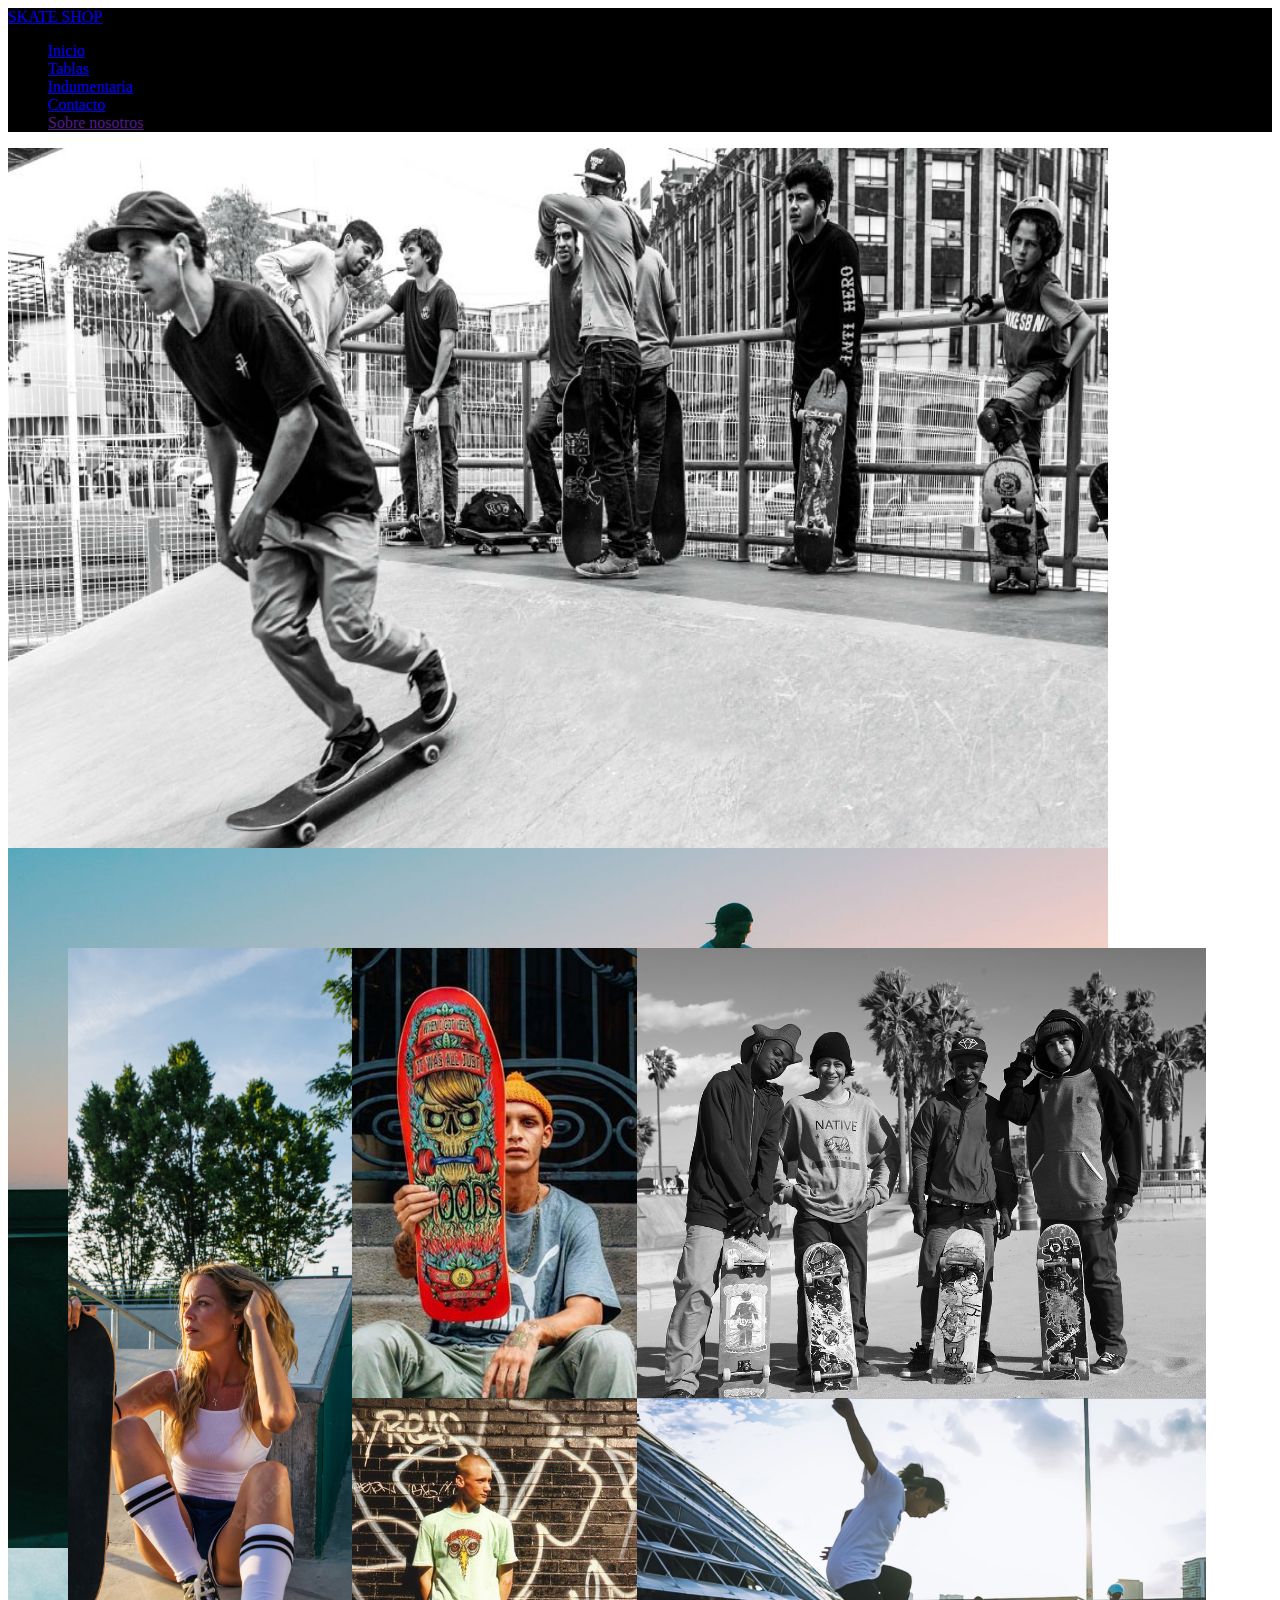
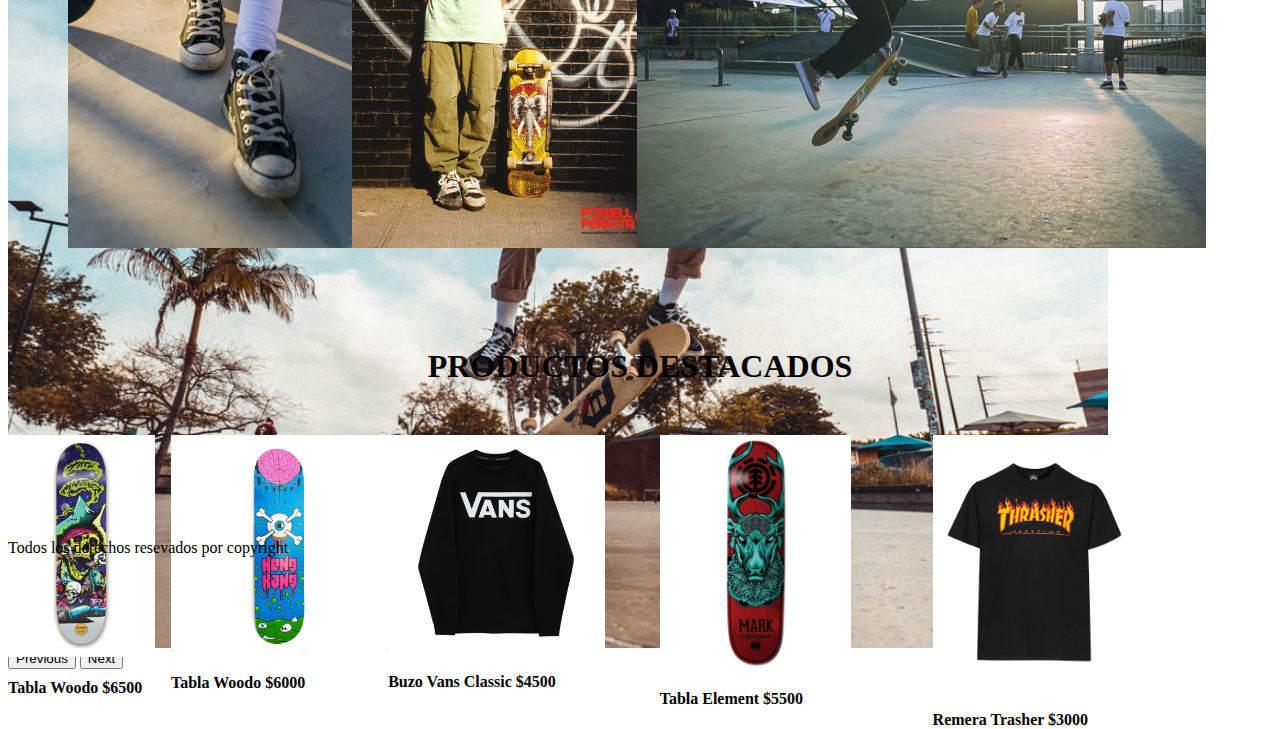
==== index.html @ c4eda5de "agregue imagenes en seccion tablas" ====
<html lang="en">
<head>
    <meta charset="UTF-8">
    <meta http-equiv="X-UA-Compatible" content="IE=edge">
    <meta name="viewport" content="width=device-width, initial-scale=1.0">
    <title>Skate Shop</title>
    <link rel="stylesheet" href="https://cdn.jsdelivr.net/npm/bootstrap@4.6.2/dist/css/bootstrap.min.css" integrity="sha384-xOolHFLEh07PJGoPkLv1IbcEPTNtaed2xpHsD9ESMhqIYd0nLMwNLD69Npy4HI+N" crossorigin="anonymous">
    <link rel="stylesheet" href="estilos.css">
</head>
<body>
        <nav class="navbar navbar-expand-sm navbar-dark">
        <!-- Brand/logo -->
        <a class="navbar-brand" href="#">SKATE SHOP</a>
        
        <!-- Links -->
        <ul class="navbar-nav">
          <li class="nav-item">
            <a class="nav-link" href="/index.html">Inicio</a>
          </li>
          <li class="nav-item">
            <a class="nav-link" href="Enlaces/tablas.html">Tablas</a>
          </li>
          <li class="nav-item">
            <a class="nav-link" href="Enlaces/indumentaria.html">Indumentaria</a>
          </li>
          <li class="nav-item">
            <a class="nav-link" href="Enlaces/contacto.html">Contacto</a>
          </li>
          <li class="nav-item">
            <a class="nav-link" href="">Sobre nosotros</a>
          </li>
        </ul>
        </nav>

        <div class="carrousel">
        <div id="carouselExampleControls" class="carousel slide" data-ride="carousel">
            <div class="carousel-inner">
              <div class="carousel-item active">
                <img src="Imagenes/skateboarding-en-mexico.jpg" class="d-block w-100" alt="grupo de skaters" width="1100" height="700">
              </div>
              <div class="carousel-item">
                <img src="Imagenes/Bonatel-skate-boarding03.jpg" class="d-block w-100" alt="trucos de skate" width="1100" height="700">
              </div>
              <div class="carousel-item">
                <img src="Imagenes/skate4.jpg" class="d-block w-100" alt="trucos de skate" width="1100" height="700">
              </div>
            </div>
           <button class="carousel-control-prev" type="button" data-target="#carouselExampleControls" data-slide="prev">
              <span class="carousel-control-prev-icon" aria-hidden="true"></span>
              <span class="sr-only">Previous</span>
            </button>
            <button class="carousel-control-next" type="button" data-target="#carouselExampleControls" data-slide="next">
              <span class="carousel-control-next-icon" aria-hidden="true"></span>
              <span class="sr-only">Next</span>
            </button>
          </div>
        </div>


        <div class="contenedor">
            <div class="item item1"></div>
            <div class="item item2"></div>
            <div class="item item3"></div>
            <div class="item item4"></div>
            <div class="item item5"></div>
            <div class="item item6"></div>           
        </div>


        <div>
          <h1 class="titulo">PRODUCTOS DESTACADOS</h1>
        </div>

        <div class="contcard">
          <div class="contimg">
            <img src="./Imagenes/tabla1.jpg" alt="tabla de skate" width="90%">
            <h4>Tabla Woodo $6500</h4>
          </div>
        

          <div class="contimg">
            <img src="./Imagenes/Tabla2.jpg" alt="tabla de skate" width="100%">
            <h4>Tabla Woodo $6000</h4>
          </div>


          <div class="contimg">
            <img src="./Imagenes/buzovans.jpg" alt="" width="80%">
          <h4>Buzo Vans Classic $4500</h4>
          </div>
          

          <div class="contimg">
            <img src="./Imagenes/Tabla4.jpg" alt="tabla de skate" width="70%">
            <h4>Tabla Element $5500</h4>
          </div>    


          <div class="contimg">
            <img src="./Imagenes/remeratrasher.jpg" alt="remera" width="60%">
            <h4>Remera Trasher $3000</h4>
          </div>
  
        </div>


<footer>
  <p>Todos los derechos resevados por copyright</p>
</footer>








  <script src="https://cdn.jsdelivr.net/npm/jquery@3.5.1/dist/jquery.slim.min.js" integrity="sha384-DfXdz2htPH0lsSSs5nCTpuj/zy4C+OGpamoFVy38MVBnE+IbbVYUew+OrCXaRkfj" crossorigin="anonymous"></script>
  <script src="https://cdn.jsdelivr.net/npm/popper.js@1.16.1/dist/umd/popper.min.js" integrity="sha384-9/reFTGAW83EW2RDu2S0VKaIzap3H66lZH81PoYlFhbGU+6BZp6G7niu735Sk7lN" crossorigin="anonymous"></script>
  <script src="https://cdn.jsdelivr.net/npm/bootstrap@4.6.2/dist/js/bootstrap.min.js" integrity="sha384-+sLIOodYLS7CIrQpBjl+C7nPvqq+FbNUBDunl/OZv93DB7Ln/533i8e/mZXLi/P+" crossorigin="anonymous"></script>

</body>
</html>
---- estilos.css ----
.navbar{
    background-color:black;
}

.carrousel{
    width: 100%;
    height: 200px;
}

.contenedor{
    margin-top: 600px;
    margin-left: 60px;
    margin-right: 100px;
    margin-bottom: 100px;
    box-sizing: border-box;
    background-color: brown;
    min-height: 900px;
    width: 90%; 
    display: grid;
    grid-template-columns: repeat(4, 1fr);
    grid-template-rows: repeat(2, 1fr);
    grid-template-areas: "img1 img2 img3 img3"
                         "img1 img4 img5 img5"  
     
    ;                     
}


 

 .item1{
    background-image: url(./Imagenes/skater-girl.jpg);
    background-position: center;
    background-size: cover;
    grid-area: img1;
 }

 .item2{
    background-image: url(./Imagenes/skater-girl.jpg);
    background-position: center;
    background-size: cover;
    grid-area: img1;
 }

 .item3{
    background-image: url(./Imagenes/grid2.jpg);
    background-position: center;
    background-size: cover;
    grid-area: img2;
}

.item4{
    background-image: url(./Imagenes/skaterniños.jpg);
    background-position: center;
    background-size: cover;
    grid-area: img3;
}

.item5{
    background-image: url(./Imagenes/skater.jpg);
    background-position: center;
    background-size: cover;
    grid-area: img4;
}

.item6{
    background-image: url(./Imagenes/grid3.jpg);
    background-position: center;
    background-size: cover;
    grid-area: img5;
}

.titulo{
    text-align: center;
    margin-bottom: 50px;
}

.contcard{
    display: flex;
    height: 10%;
    width: 100%;
}

.consulta{
    margin-top: 20px;
    margin-left: 30px;
}
.form{
    margin-top: 30px;
    margin-left: 30px;
    margin-right: 30px;
}

.tituloindumentaria{
    padding-top: 40px;
    padding-left: 30px;
    margin-bottom: 70px;
}
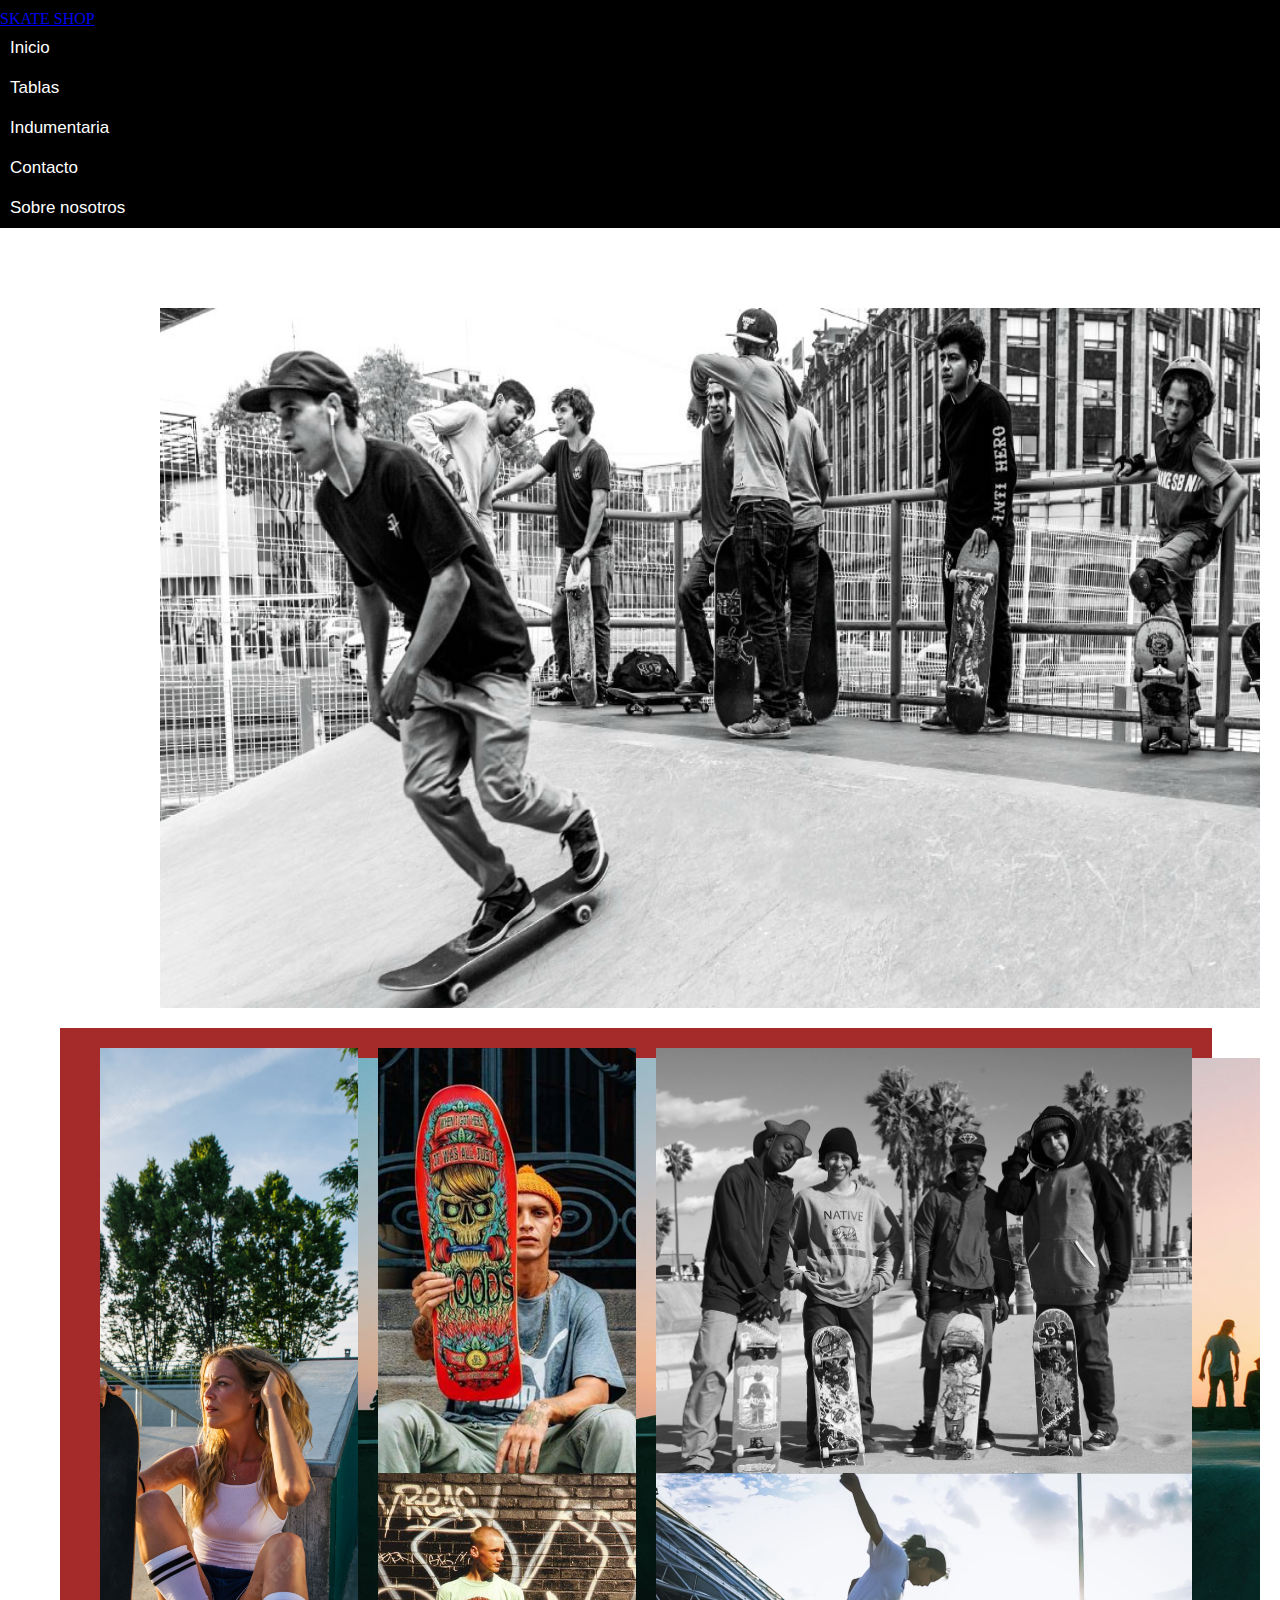
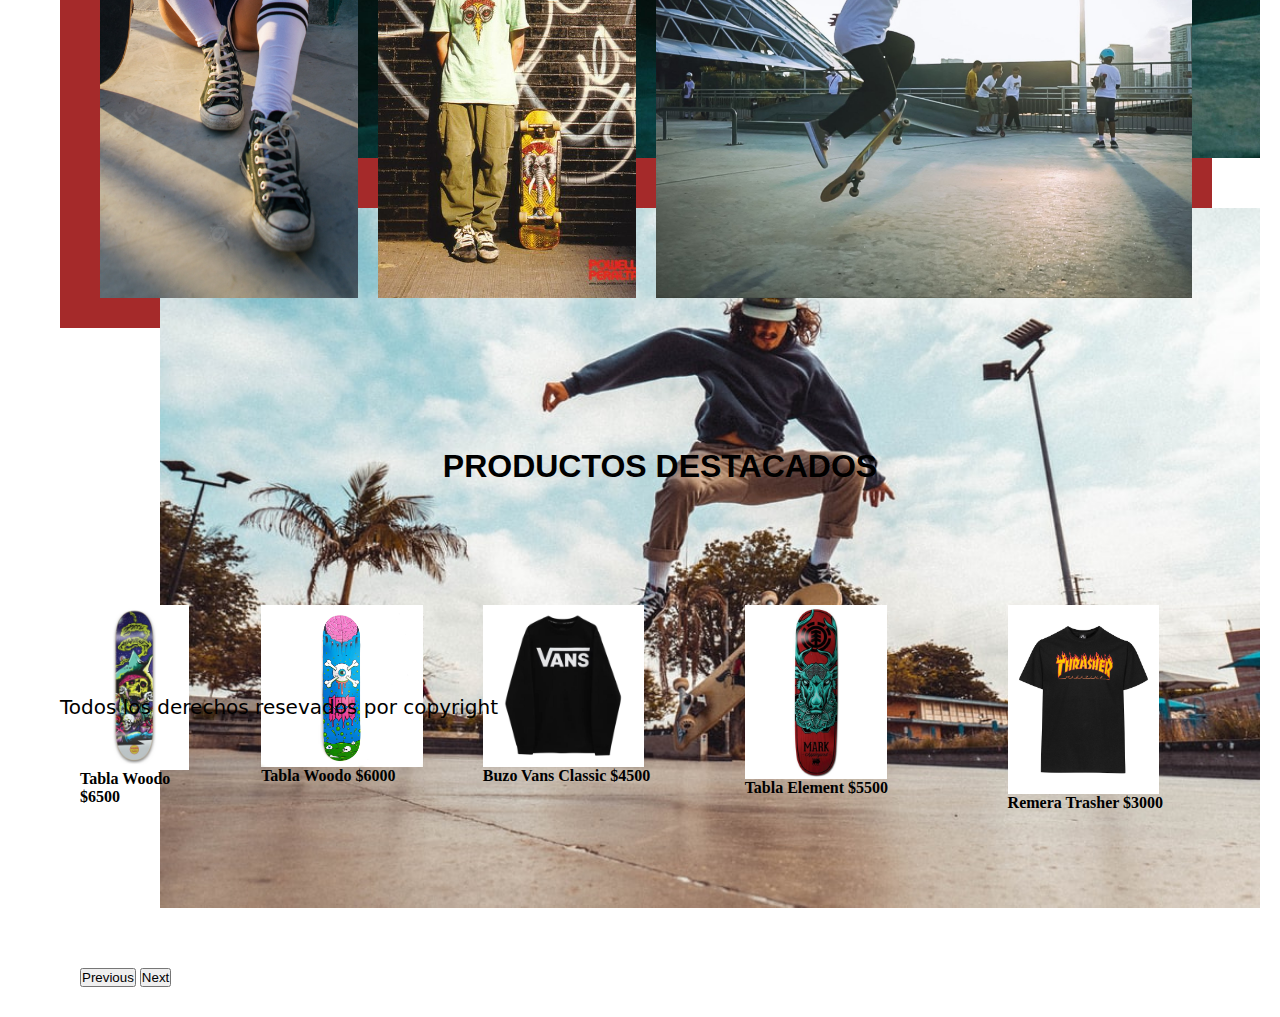
==== commit 05f636ad: "creo copia de repositorio" ====
--- a/index.html
+++ b/index.html
@@ -15,7 +15,7 @@
         <!-- Links -->
         <ul class="navbar-nav">
           <li class="nav-item">
-            <a class="nav-link" href="/index.html">Inicio</a>
+            <a class="nav-link" href="index.html">Inicio</a>
           </li>
           <li class="nav-item">
             <a class="nav-link" href="Enlaces/tablas.html">Tablas</a>
@@ -27,7 +27,7 @@
             <a class="nav-link" href="Enlaces/contacto.html">Contacto</a>
           </li>
           <li class="nav-item">
-            <a class="nav-link" href="">Sobre nosotros</a>
+            <a class="nav-link" href="Enlaces/nosotros.html">Sobre nosotros</a>
           </li>
         </ul>
         </nav>
@@ -103,10 +103,11 @@
   
         </div>
 
-
-<footer>
-  <p>Todos los derechos resevados por copyright</p>
-</footer>
+<div>
+  <footer>
+    <p>Todos los derechos resevados por copyright</p>
+  </footer>
+</div>
 
 
 
--- a/estilos.css
+++ b/estilos.css
@@ -1,98 +1,143 @@
-.navbar{
-    background-color:black;
+@charset "UTF-8";
+* {
+  padding: 0;
+  margin: 0;
+  box-sizing: border-box;
 }
 
-.carrousel{
-    width: 100%;
-    height: 200px;
+.navbar {
+  background-color: black;
 }
 
-.contenedor{
-    margin-top: 600px;
-    margin-left: 60px;
-    margin-right: 100px;
-    margin-bottom: 100px;
-    box-sizing: border-box;
-    background-color: brown;
-    min-height: 900px;
-    width: 90%; 
-    display: grid;
-    grid-template-columns: repeat(4, 1fr);
-    grid-template-rows: repeat(2, 1fr);
-    grid-template-areas: "img1 img2 img3 img3"
-                         "img1 img4 img5 img5"  
-     
-    ;                     
+.carrousel {
+  width: 100%;
+  height: 200px;
 }
 
-
- 
-
- .item1{
-    background-image: url(./Imagenes/skater-girl.jpg);
-    background-position: center;
-    background-size: cover;
-    grid-area: img1;
- }
-
- .item2{
-    background-image: url(./Imagenes/skater-girl.jpg);
-    background-position: center;
-    background-size: cover;
-    grid-area: img1;
- }
-
- .item3{
-    background-image: url(./Imagenes/grid2.jpg);
-    background-position: center;
-    background-size: cover;
-    grid-area: img2;
+.contenedor {
+  margin-top: 600px;
+  margin-left: 60px;
+  margin-right: 100px;
+  margin-bottom: 100px;
+  box-sizing: border-box;
+  background-color: brown;
+  min-height: 900px;
+  width: 90%;
+  display: grid;
+  grid-template-columns: repeat(4, 1fr);
+  grid-template-rows: repeat(2, 1fr);
+  grid-template-areas: "img1 img2 img3 img3" "img1 img4 img5 img5";
 }
 
-.item4{
-    background-image: url(./Imagenes/skaterniños.jpg);
-    background-position: center;
-    background-size: cover;
-    grid-area: img3;
+.item1 {
+  background-image: url(./Imagenes/skater-girl.jpg);
+  background-position: center;
+  background-size: cover;
+  grid-area: img1;
 }
 
-.item5{
-    background-image: url(./Imagenes/skater.jpg);
-    background-position: center;
-    background-size: cover;
-    grid-area: img4;
+.item2 {
+  background-image: url(./Imagenes/skater-girl.jpg);
+  background-position: center;
+  background-size: cover;
+  grid-area: img1;
 }
 
-.item6{
-    background-image: url(./Imagenes/grid3.jpg);
-    background-position: center;
-    background-size: cover;
-    grid-area: img5;
+.item3 {
+  background-image: url(./Imagenes/grid2.jpg);
+  background-position: center;
+  background-size: cover;
+  grid-area: img2;
 }
 
-.titulo{
-    text-align: center;
-    margin-bottom: 50px;
+.item4 {
+  background-image: url(./Imagenes/skaterniños.jpg);
+  background-position: center;
+  background-size: cover;
+  grid-area: img3;
 }
 
-.contcard{
-    display: flex;
-    height: 10%;
-    width: 100%;
+.item5 {
+  background-image: url(./Imagenes/skater.jpg);
+  background-position: center;
+  background-size: cover;
+  grid-area: img4;
 }
 
-.consulta{
-    margin-top: 20px;
-    margin-left: 30px;
-}
-.form{
-    margin-top: 30px;
-    margin-left: 30px;
-    margin-right: 30px;
+.item6 {
+  background-image: url(./Imagenes/grid3.jpg);
+  background-position: center;
+  background-size: cover;
+  grid-area: img5;
 }
 
-.tituloindumentaria{
-    padding-top: 40px;
-    padding-left: 30px;
-    margin-bottom: 70px;
+.titulo {
+  text-align: center;
+  margin-bottom: 50px;
 }
+
+.contcard {
+  display: flex;
+  height: 10%;
+  width: 100%;
+}
+
+.consulta {
+  margin-top: 20px;
+  margin-left: 30px;
+}
+
+.form {
+  margin-top: 30px;
+  margin-left: 30px;
+  margin-right: 30px;
+}
+
+.tituloindumentaria {
+  padding-top: 40px;
+  padding-left: 30px;
+  margin-bottom: 70px;
+}
+
+header {
+  width: 100%;
+  background-color: black;
+  padding: 20px;
+}
+
+nav {
+  padding-top: 10px;
+  padding-right: 5px;
+}
+nav ul {
+  text-align: left;
+}
+nav ul li {
+  display: flex;
+  text-decoration: none;
+}
+nav ul li a {
+  margin: 10px;
+  color: white;
+  font-family: Verdana, Geneva, Tahoma, sans-serif;
+  font-size: 17px;
+  text-decoration: none;
+}
+
+div {
+  padding: 20px;
+  padding-bottom: 30px;
+  margin-left: 20px;
+}
+div h1 {
+  font-family: "Franklin Gothic Medium", "Arial Narrow", Arial, sans-serif;
+  margin-left: 20px;
+}
+
+p {
+  padding: 20px;
+  font-family: system-ui, -apple-system, BlinkMacSystemFont, "Segoe UI", Roboto, Oxygen, Ubuntu, Cantarell, "Open Sans", "Helvetica Neue", sans-serif;
+  font-size: 20px;
+}
+
+/*# sourceMappingURL=estilos.css.map */
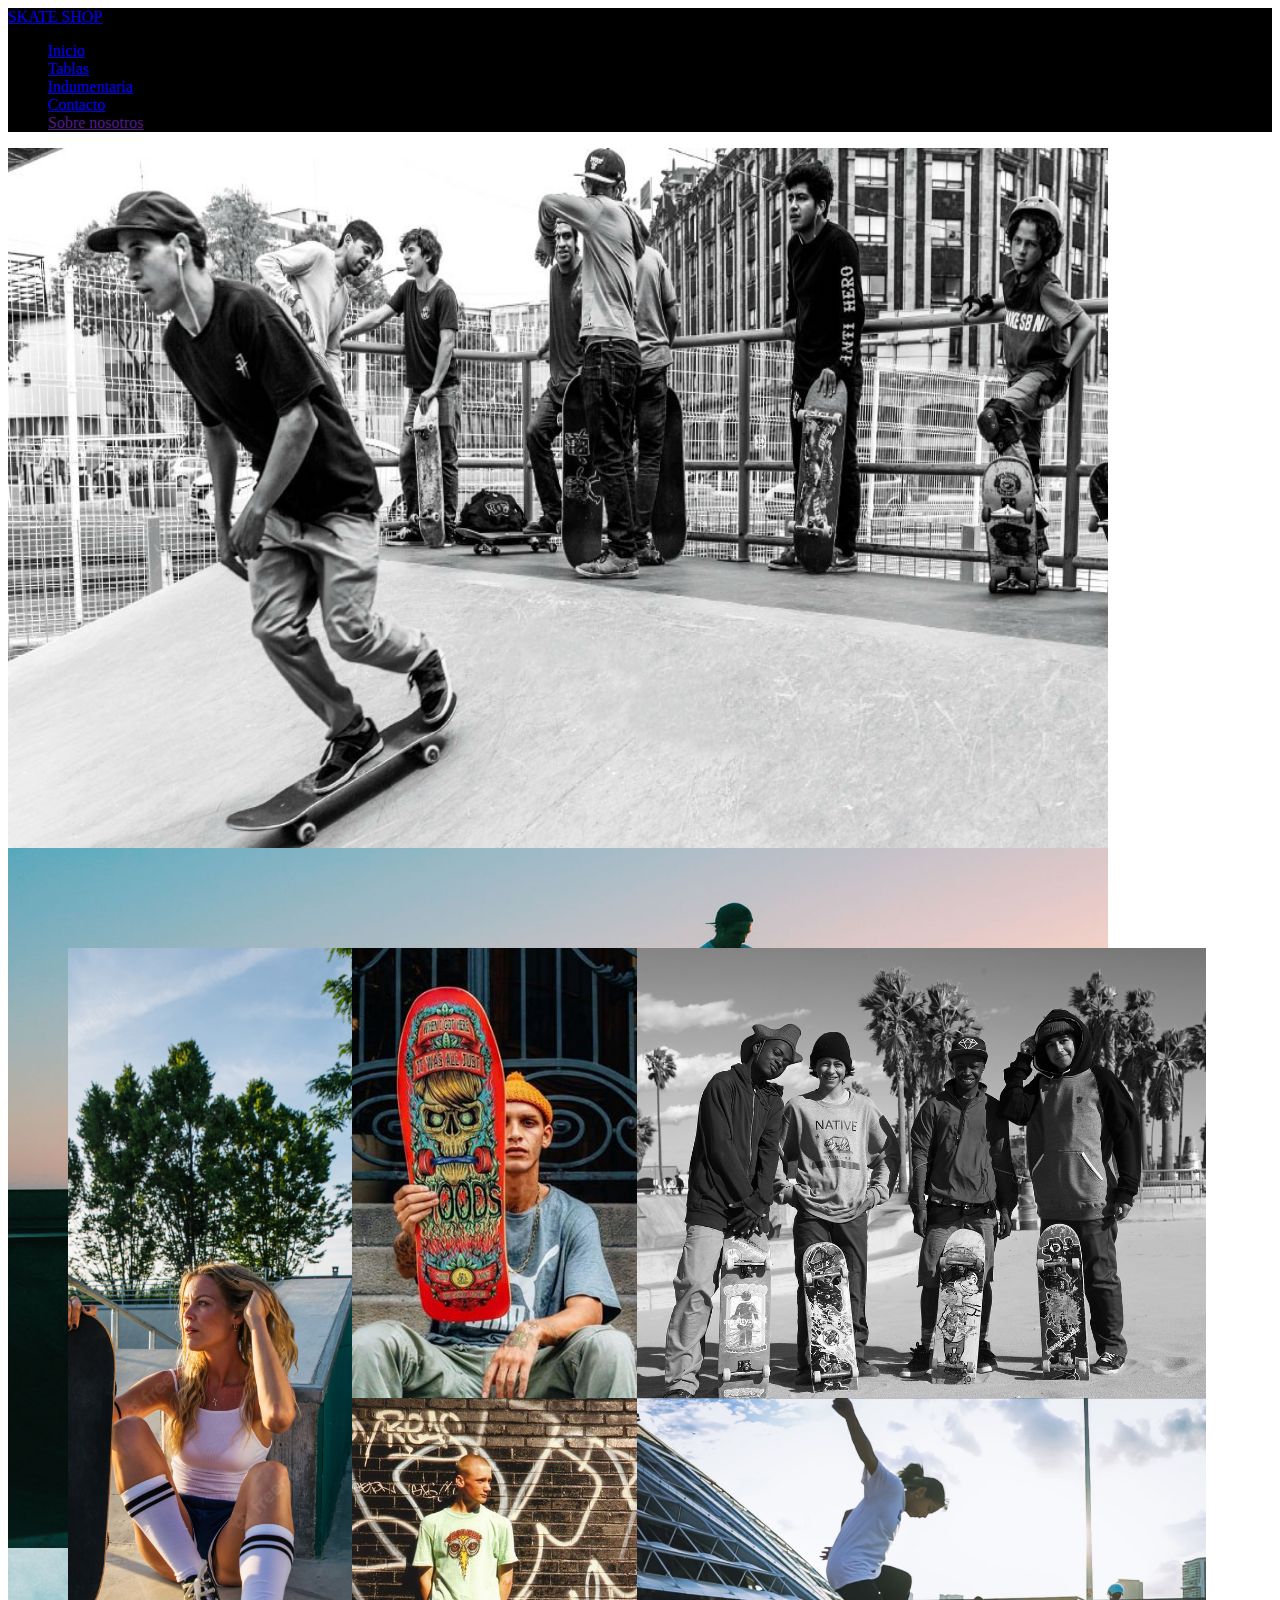
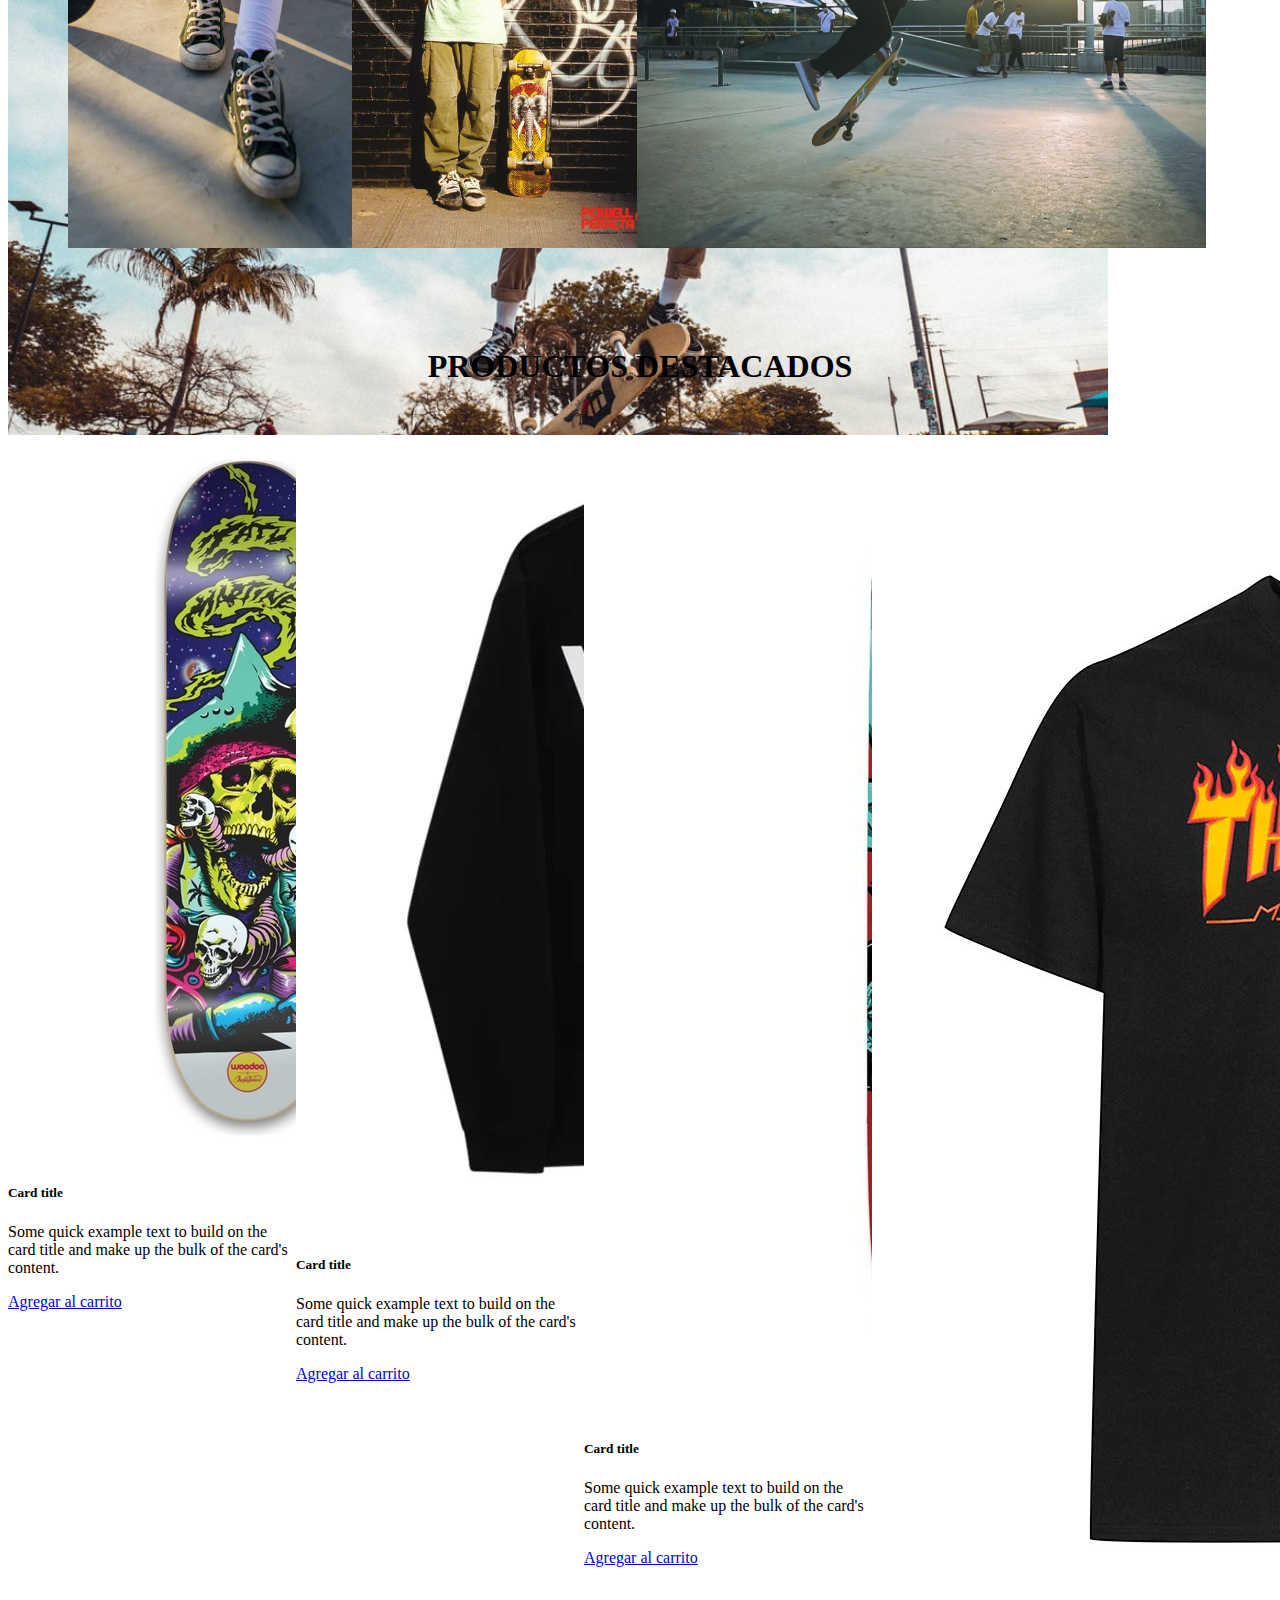
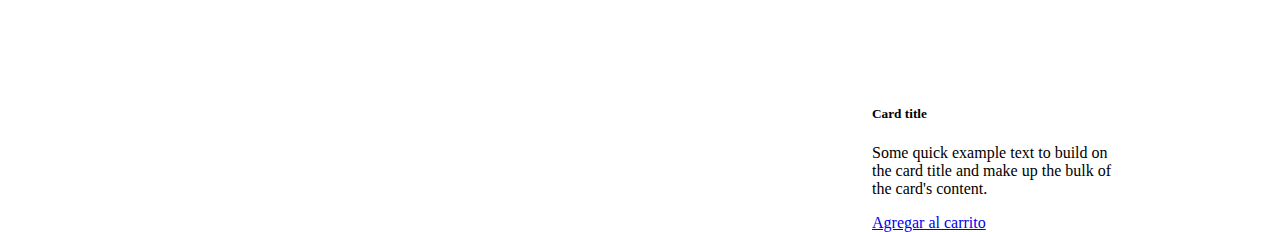
==== commit 14f0693e: "sass" ====
--- a/index.html
+++ b/index.html
@@ -8,6 +8,7 @@
     <link rel="stylesheet" href="estilos.css">
 </head>
 <body>
+  <header>
         <nav class="navbar navbar-expand-sm navbar-dark">
         <!-- Brand/logo -->
         <a class="navbar-brand" href="#">SKATE SHOP</a>
@@ -27,11 +28,12 @@
             <a class="nav-link" href="Enlaces/contacto.html">Contacto</a>
           </li>
           <li class="nav-item">
-            <a class="nav-link" href="Enlaces/nosotros.html">Sobre nosotros</a>
+            <a class="nav-link" href="">Sobre nosotros</a>
           </li>
         </ul>
         </nav>
-
+  </header>
+<main>
         <div class="carrousel">
         <div id="carouselExampleControls" class="carousel slide" data-ride="carousel">
             <div class="carousel-inner">
@@ -45,7 +47,7 @@
                 <img src="Imagenes/skate4.jpg" class="d-block w-100" alt="trucos de skate" width="1100" height="700">
               </div>
             </div>
-           <button class="carousel-control-prev" type="button" data-target="#carouselExampleControls" data-slide="prev">
+          <button class="carousel-control-prev" type="button" data-target="#carouselExampleControls" data-slide="prev">
               <span class="carousel-control-prev-icon" aria-hidden="true"></span>
               <span class="sr-only">Previous</span>
             </button>
@@ -68,50 +70,52 @@
 
 
         <div>
-          <h1 class="titulo">PRODUCTOS DESTACADOS</h1>
+        <h1 class="titulo">PRODUCTOS DESTACADOS</h1>
         </div>
 
         <div class="contcard">
-          <div class="contimg">
-            <img src="./Imagenes/tabla1.jpg" alt="tabla de skate" width="90%">
-            <h4>Tabla Woodo $6500</h4>
-          </div>
-        
 
-          <div class="contimg">
-            <img src="./Imagenes/Tabla2.jpg" alt="tabla de skate" width="100%">
-            <h4>Tabla Woodo $6000</h4>
+          <div class="card" style="width: 18rem;">
+            <img class="card-img-top" src="Imagenes/tabla1.jpg" alt="Card image cap">
+            <div class="card-body">
+              <h5 class="card-title">Card title</h5>
+              <p class="card-text">Some quick example text to build on the card title and make up the bulk of the card's content.</p>
+              <a href="#" class="btn btn-primary">Agregar al carrito</a>
+            </div>
           </div>
 
 
-          <div class="contimg">
-            <img src="./Imagenes/buzovans.jpg" alt="" width="80%">
-          <h4>Buzo Vans Classic $4500</h4>
+          <div class="card" style="width: 18rem;">
+            <img class="card-img-top" src="Imagenes/buzovans.jpg" alt="Card image cap">
+            <div class="card-body">
+              <h5 class="card-title">Card title</h5>
+              <p class="card-text">Some quick example text to build on the card title and make up the bulk of the card's content.</p>
+              <a href="#" class="btn btn-primary">Agregar al carrito</a>
+            </div>
           </div>
-          
-
-          <div class="contimg">
-            <img src="./Imagenes/Tabla4.jpg" alt="tabla de skate" width="70%">
-            <h4>Tabla Element $5500</h4>
-          </div>    
 
 
-          <div class="contimg">
-            <img src="./Imagenes/remeratrasher.jpg" alt="remera" width="60%">
-            <h4>Remera Trasher $3000</h4>
+          <div class="card" style="width: 18rem;">
+            <img class="card-img-top" src="Imagenes/Tabla4.jpg" alt="Card image cap">
+            <div class="card-body">
+              <h5 class="card-title">Card title</h5>
+              <p class="card-text">Some quick example text to build on the card title and make up the bulk of the card's content.</p>
+              <a href="#" class="btn btn-primary">Agregar al carrito</a>
+            </div>
           </div>
-  
-        </div>
-
-<div>
-  <footer>
-    <p>Todos los derechos resevados por copyright</p>
-  </footer>
-</div>
 
 
+          <div class="card" style="width: 16rem;">
+            <img class="card-img-top" src="Imagenes/remeratrasher.jpg" alt="Card image cap">
+            <div class="card-body">
+              <h5 class="card-title">Card title</h5>
+              <p class="card-text">Some quick example text to build on the card title and make up the bulk of the card's content.</p>
+              <a href="#" class="btn btn-primary">Agregar al carrito</a>
+            </div>
+          </div>
 
-
+        </div>
+</main>
 
 
 
--- a/estilos.css
+++ b/estilos.css
@@ -1,32 +1,26 @@
 @charset "UTF-8";
-* {
-  padding: 0;
-  margin: 0;
-  box-sizing: border-box;
-}
-
 .navbar {
-  background-color: black;
+    background-color: black;
 }
 
 .carrousel {
-  width: 100%;
-  height: 200px;
+    width: 100%;
+    height: 200px;
 }
 
 .contenedor {
-  margin-top: 600px;
-  margin-left: 60px;
-  margin-right: 100px;
-  margin-bottom: 100px;
-  box-sizing: border-box;
-  background-color: brown;
-  min-height: 900px;
-  width: 90%;
-  display: grid;
-  grid-template-columns: repeat(4, 1fr);
-  grid-template-rows: repeat(2, 1fr);
-  grid-template-areas: "img1 img2 img3 img3" "img1 img4 img5 img5";
+    margin-top: 600px;
+    margin-left: 60px;
+    margin-right: 100px;
+    margin-bottom: 100px;
+    box-sizing: border-box;
+    background-color: brown;
+    min-height: 900px;
+    width: 90%;
+    display: grid;
+    grid-template-columns: repeat(4, 1fr);
+    grid-template-rows: repeat(2, 1fr);
+    grid-template-areas: "img1 img2 img3 img3" "img1 img4 img5 img5";
 }
 
 .item1 {
@@ -99,45 +93,4 @@
   margin-bottom: 70px;
 }
 
-header {
-  width: 100%;
-  background-color: black;
-  padding: 20px;
-}
-
-nav {
-  padding-top: 10px;
-  padding-right: 5px;
-}
-nav ul {
-  text-align: left;
-}
-nav ul li {
-  display: flex;
-  text-decoration: none;
-}
-nav ul li a {
-  margin: 10px;
-  color: white;
-  font-family: Verdana, Geneva, Tahoma, sans-serif;
-  font-size: 17px;
-  text-decoration: none;
-}
-
-div {
-  padding: 20px;
-  padding-bottom: 30px;
-  margin-left: 20px;
-}
-div h1 {
-  font-family: "Franklin Gothic Medium", "Arial Narrow", Arial, sans-serif;
-  margin-left: 20px;
-}
-
-p {
-  padding: 20px;
-  font-family: system-ui, -apple-system, BlinkMacSystemFont, "Segoe UI", Roboto, Oxygen, Ubuntu, Cantarell, "Open Sans", "Helvetica Neue", sans-serif;
-  font-size: 20px;
-}
-
 /*# sourceMappingURL=estilos.css.map */
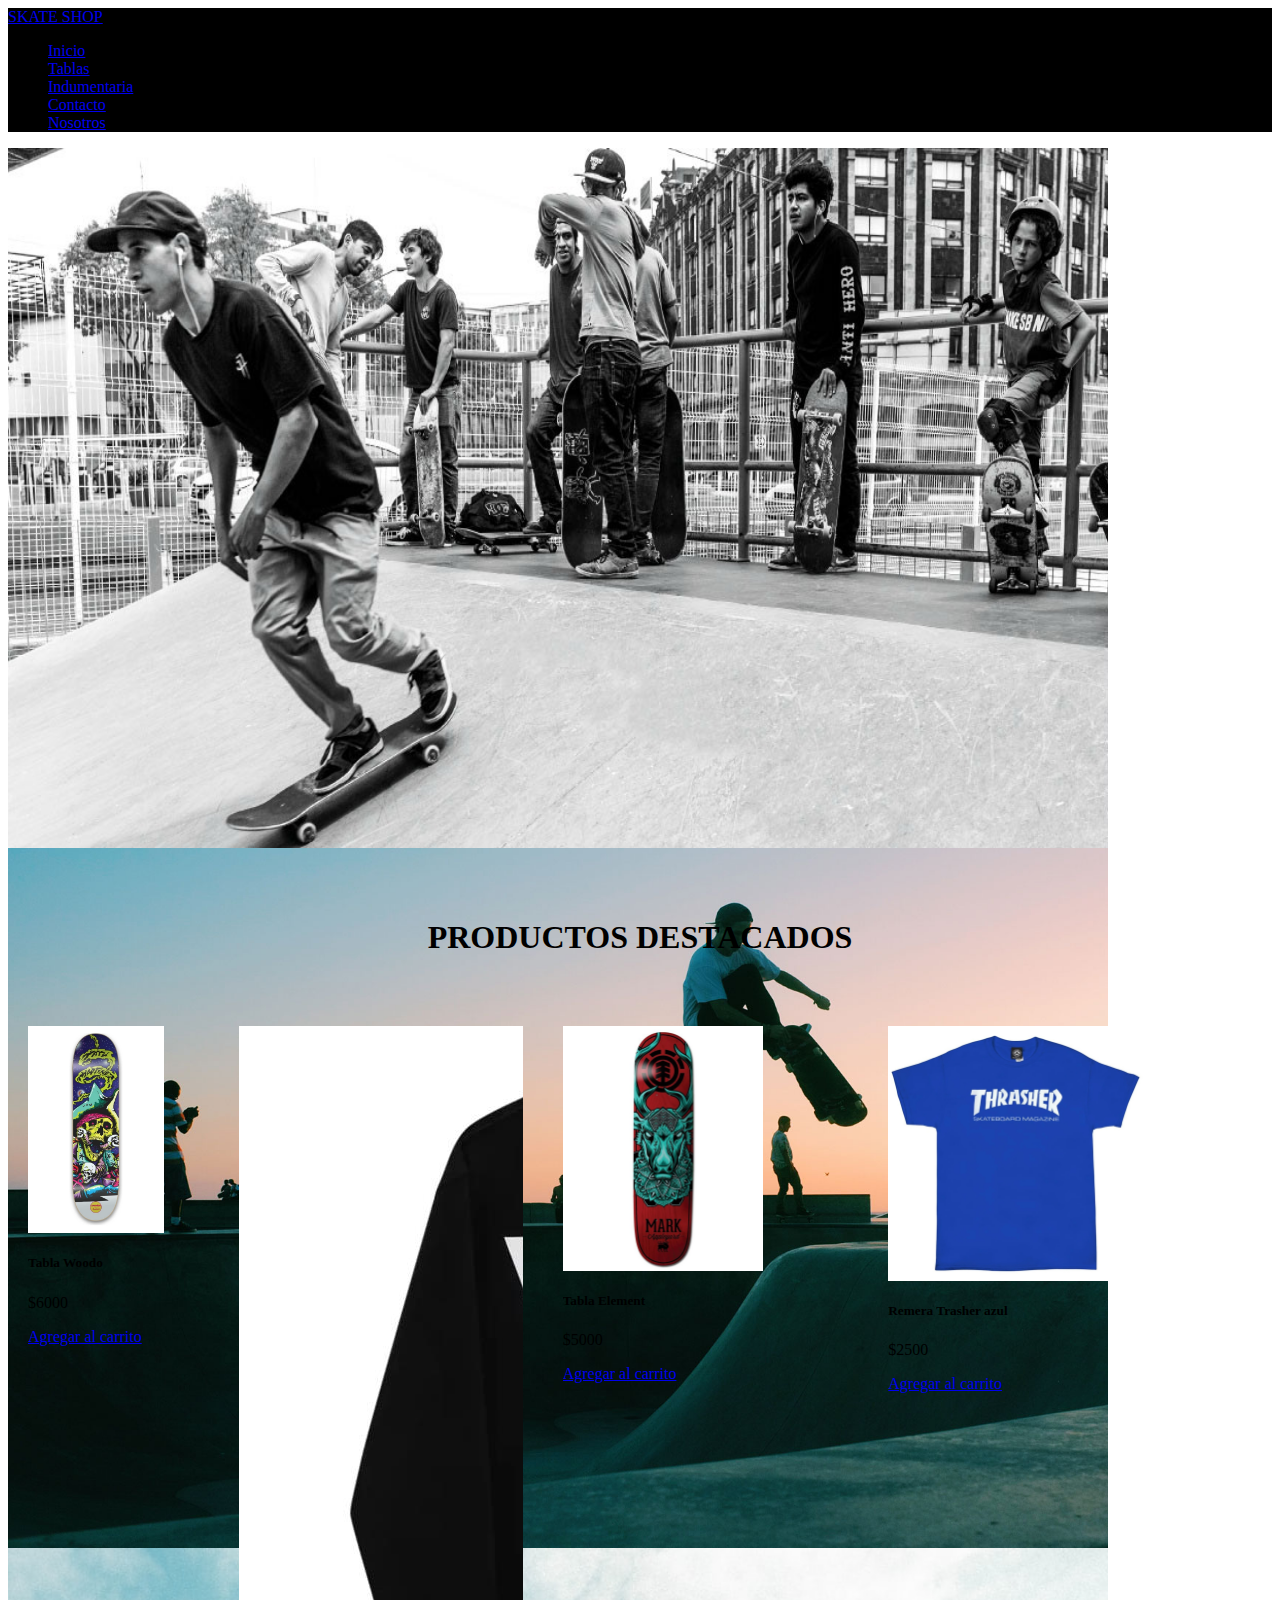
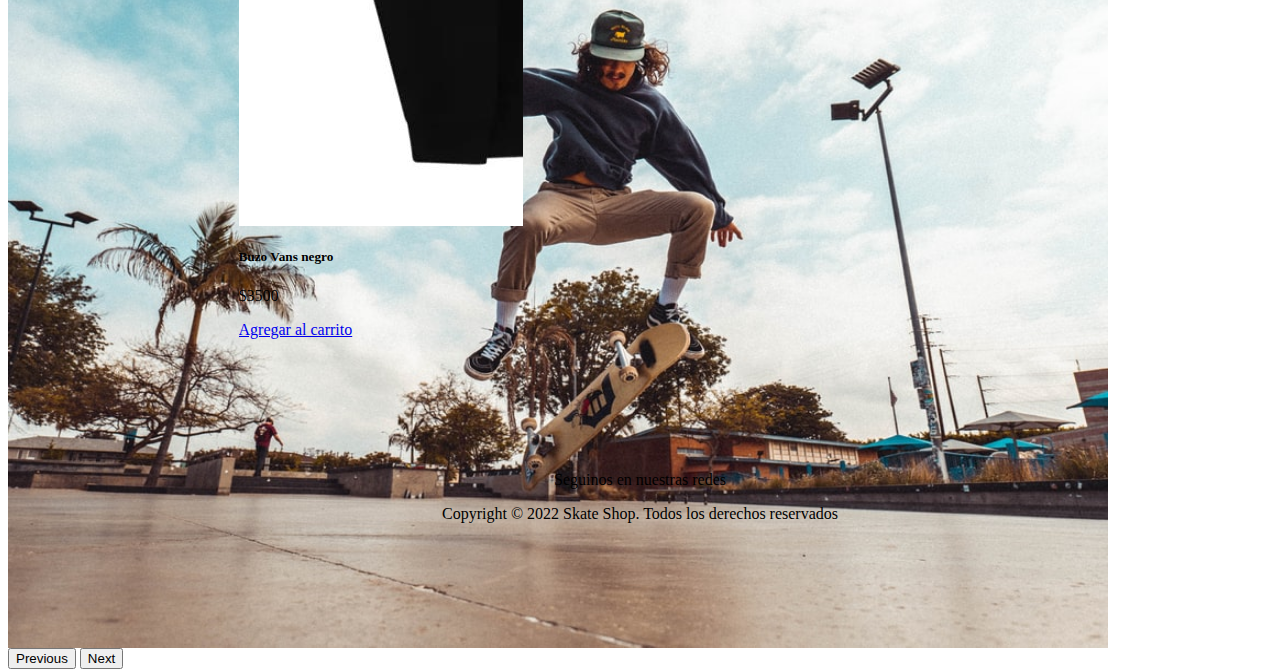
==== commit 6880db29: "seccion nosotros" ====
--- a/index.html
+++ b/index.html
@@ -3,6 +3,7 @@
     <meta charset="UTF-8">
     <meta http-equiv="X-UA-Compatible" content="IE=edge">
     <meta name="viewport" content="width=device-width, initial-scale=1.0">
+    <link rel="stylesheet" href="https://cdnjs.cloudflare.com/ajax/libs/font-awesome/6.2.0/css/all.min.css" integrity="sha512-xh6O/CkQoPOWDdYTDqeRdPCVd1SpvCA9XXcUnZS2FmJNp1coAFzvtCN9BmamE+4aHK8yyUHUSCcJHgXloTyT2A==" crossorigin="anonymous" referrerpolicy="no-referrer" />
     <title>Skate Shop</title>
     <link rel="stylesheet" href="https://cdn.jsdelivr.net/npm/bootstrap@4.6.2/dist/css/bootstrap.min.css" integrity="sha384-xOolHFLEh07PJGoPkLv1IbcEPTNtaed2xpHsD9ESMhqIYd0nLMwNLD69Npy4HI+N" crossorigin="anonymous">
     <link rel="stylesheet" href="estilos.css">
@@ -11,7 +12,7 @@
   <header>
         <nav class="navbar navbar-expand-sm navbar-dark">
         <!-- Brand/logo -->
-        <a class="navbar-brand" href="#">SKATE SHOP</a>
+        <a class="navbar-brand" href="index.html">SKATE SHOP</a>
         
         <!-- Links -->
         <ul class="navbar-nav">
@@ -28,12 +29,13 @@
             <a class="nav-link" href="Enlaces/contacto.html">Contacto</a>
           </li>
           <li class="nav-item">
-            <a class="nav-link" href="">Sobre nosotros</a>
+            <a class="nav-link" href="Enlaces/nosotros.html">Nosotros</a>
           </li>
         </ul>
         </nav>
   </header>
-<main>
+  
+    <section>
         <div class="carrousel">
         <div id="carouselExampleControls" class="carousel slide" data-ride="carousel">
             <div class="carousel-inner">
@@ -57,67 +59,68 @@
             </button>
           </div>
         </div>
+    </section>
 
-
-        <div class="contenedor">
-            <div class="item item1"></div>
-            <div class="item item2"></div>
-            <div class="item item3"></div>
-            <div class="item item4"></div>
-            <div class="item item5"></div>
-            <div class="item item6"></div>           
-        </div>
-
-
+    <section>
         <div>
         <h1 class="titulo">PRODUCTOS DESTACADOS</h1>
         </div>
 
         <div class="contcard">
 
-          <div class="card" style="width: 18rem;">
-            <img class="card-img-top" src="Imagenes/tabla1.jpg" alt="Card image cap">
+          <div class="card">
+            <img class="card-imagen" src="Imagenes/tabla1.jpg" alt="tabla de skate" width="80%">
             <div class="card-body">
-              <h5 class="card-title">Card title</h5>
-              <p class="card-text">Some quick example text to build on the card title and make up the bulk of the card's content.</p>
+              <h5 class="card-title">Tabla Woodo</h5>
+              <p class="card-text">$6000</p>
               <a href="#" class="btn btn-primary">Agregar al carrito</a>
             </div>
           </div>
 
 
-          <div class="card" style="width: 18rem;">
-            <img class="card-img-top" src="Imagenes/buzovans.jpg" alt="Card image cap">
+          <div class="card">
+            <img class="card-imagen" src="Imagenes/buzovans.jpg" alt="buzo Vans" width="">
             <div class="card-body">
-              <h5 class="card-title">Card title</h5>
-              <p class="card-text">Some quick example text to build on the card title and make up the bulk of the card's content.</p>
+              <h5 class="card-title">Buzo Vans negro</h5>
+              <p class="card-text">$3500</p>
               <a href="#" class="btn btn-primary">Agregar al carrito</a>
             </div>
           </div>
 
 
-          <div class="card" style="width: 18rem;">
-            <img class="card-img-top" src="Imagenes/Tabla4.jpg" alt="Card image cap">
+          <div class="card">
+            <img class="card-imagen" src="Imagenes/Tabla4.jpg" alt="tabla de skate" width="70%">
             <div class="card-body">
-              <h5 class="card-title">Card title</h5>
-              <p class="card-text">Some quick example text to build on the card title and make up the bulk of the card's content.</p>
+              <h5 class="card-title">Tabla Element</h5>
+              <p class="card-text">$5000</p>
               <a href="#" class="btn btn-primary">Agregar al carrito</a>
             </div>
           </div>
 
 
-          <div class="card" style="width: 16rem;">
-            <img class="card-img-top" src="Imagenes/remeratrasher.jpg" alt="Card image cap">
+          <div class="card">
+            <img class="card-imagen" src="Imagenes/remera trasher azul.jpeg" alt="remera trasher" width="70%">
             <div class="card-body">
-              <h5 class="card-title">Card title</h5>
-              <p class="card-text">Some quick example text to build on the card title and make up the bulk of the card's content.</p>
+              <h5 class="card-title">Remera Trasher azul</h5>
+              <p class="card-text">$2500</p>
               <a href="#" class="btn btn-primary">Agregar al carrito</a>
             </div>
           </div>
 
         </div>
-</main>
+    </section>
 
 
+<footer>
+  <div>
+    <p class="container-redes">Seguinos en nuestras redes</p>
+    <i class="fa-brands fa-facebook"></i>
+    <i class="fa-brands fa-instagram"></i>
+  </div>
+  <div class="container-copyright">
+    <p>Copyright &copy; 2022 Skate Shop. Todos los derechos reservados</p>
+  </div>
+</footer>
 
 
   <script src="https://cdn.jsdelivr.net/npm/jquery@3.5.1/dist/jquery.slim.min.js" integrity="sha384-DfXdz2htPH0lsSSs5nCTpuj/zy4C+OGpamoFVy38MVBnE+IbbVYUew+OrCXaRkfj" crossorigin="anonymous"></script>
--- a/estilos.css
+++ b/estilos.css
@@ -5,92 +5,117 @@
 
 .carrousel {
     width: 100%;
-    height: 200px;
+    height: 750px;
 }
 
-.contenedor {
-    margin-top: 600px;
-    margin-left: 60px;
-    margin-right: 100px;
-    margin-bottom: 100px;
-    box-sizing: border-box;
-    background-color: brown;
-    min-height: 900px;
-    width: 90%;
-    display: grid;
-    grid-template-columns: repeat(4, 1fr);
-    grid-template-rows: repeat(2, 1fr);
-    grid-template-areas: "img1 img2 img3 img3" "img1 img4 img5 img5";
-}
-
-.item1 {
-  background-image: url(./Imagenes/skater-girl.jpg);
-  background-position: center;
-  background-size: cover;
-  grid-area: img1;
-}
-
-.item2 {
-  background-image: url(./Imagenes/skater-girl.jpg);
-  background-position: center;
-  background-size: cover;
-  grid-area: img1;
-}
-
-.item3 {
-  background-image: url(./Imagenes/grid2.jpg);
-  background-position: center;
-  background-size: cover;
-  grid-area: img2;
-}
-
-.item4 {
-  background-image: url(./Imagenes/skaterniños.jpg);
-  background-position: center;
-  background-size: cover;
-  grid-area: img3;
-}
-
-.item5 {
-  background-image: url(./Imagenes/skater.jpg);
-  background-position: center;
-  background-size: cover;
-  grid-area: img4;
-}
-
-.item6 {
-  background-image: url(./Imagenes/grid3.jpg);
-  background-position: center;
-  background-size: cover;
-  grid-area: img5;
-}
-
-.titulo {
+/*PRODUCTOS*/
+.titulo{
   text-align: center;
   margin-bottom: 50px;
 }
 
-.contcard {
+.contcard{
   display: flex;
-  height: 10%;
   width: 100%;
+  justify-content: center;
+  box-sizing: border-box;
+  margin-top: 50px; 
 }
 
-.consulta {
+.card{
+  margin: 20px;
+  justify-content: center;
+  box-sizing: border-box;
+  overflow: hidden;
+  cursor: default;
+}
+
+.titulo-skate{
+  margin-top: 50px;
+  margin-bottom: 10px;
+  text-align: center;
+}
+
+/*CONTACTO*/
+.consulta{
   margin-top: 20px;
   margin-left: 30px;
 }
 
-.form {
+.form{
   margin-top: 30px;
   margin-left: 30px;
   margin-right: 30px;
 }
 
-.tituloindumentaria {
-  padding-top: 40px;
-  padding-left: 30px;
-  margin-bottom: 70px;
+.form-control{
+  width: 40%;
 }
 
+/*FOOTER*/
+footer{
+  text-align: center;
+  margin-top: 7rem;
+}
+
+.container-redes{
+  margin-bottom: 0;
+}
+
+
+@media screen and (max-width: 600px){
+  .navbar{
+    text-align: center;
+    display: block;
+  }
+
+  .navbar-brand{
+    text-align: center;
+    justify-content: center;
+  }
+
+  .navbar-nav{
+    flex-direction: row;
+    justify-content: center;
+  }
+  .nav-item{
+    margin: 5px;
+  }
+
+  .carrousel{
+    height: 300px;
+  }
+
+  .d-block{
+    height: 300px;
+    width: 100px;
+  }
+
+  .titulo{
+    padding-top: 40px;
+    flex-direction: row;
+    font-size: 20px;
+  }
+
+.contcard{
+  display: block;
+  align-items: center;
+}
+
+.card{
+  justify-content: center;
+  align-items: center;
+  width: 90%;
+}
+
+
+
+
+
+
+
+
+
+
+}
 /*# sourceMappingURL=estilos.css.map */
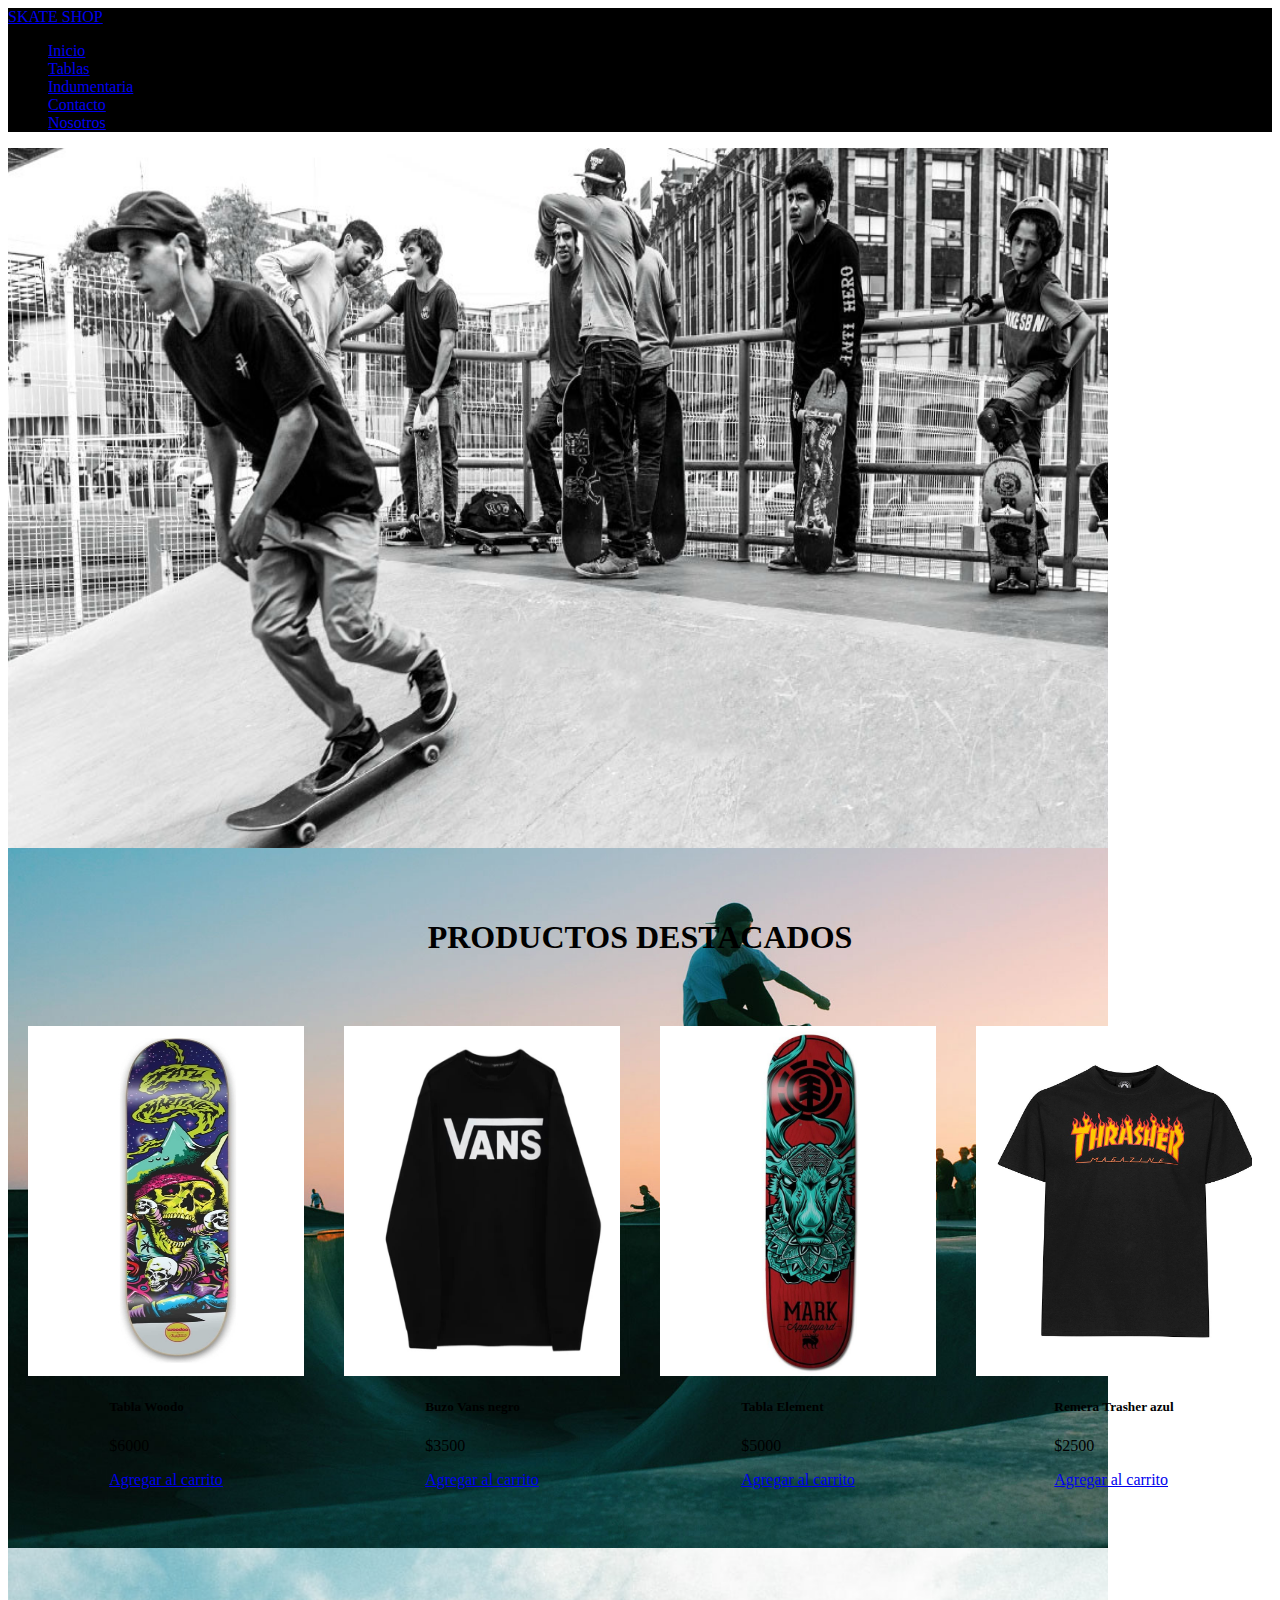
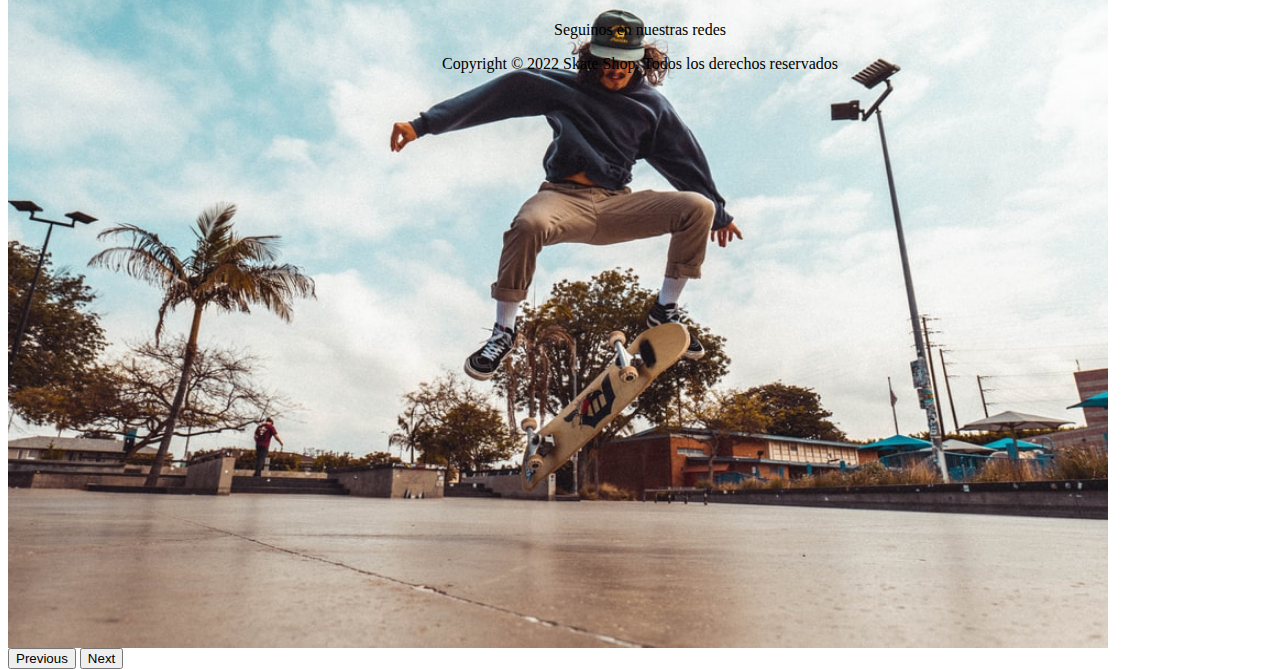
==== commit 0d078fa7: "agregacion de imports" ====
--- a/index.html
+++ b/index.html
@@ -3,8 +3,10 @@
     <meta charset="UTF-8">
     <meta http-equiv="X-UA-Compatible" content="IE=edge">
     <meta name="viewport" content="width=device-width, initial-scale=1.0">
+    <meta name="keywords" content="skate, trasher, patineta, woodo, skateboards">
     <link rel="stylesheet" href="https://cdnjs.cloudflare.com/ajax/libs/font-awesome/6.2.0/css/all.min.css" integrity="sha512-xh6O/CkQoPOWDdYTDqeRdPCVd1SpvCA9XXcUnZS2FmJNp1coAFzvtCN9BmamE+4aHK8yyUHUSCcJHgXloTyT2A==" crossorigin="anonymous" referrerpolicy="no-referrer" />
     <title>Skate Shop</title>
+    <meta name="description" content="tablas de skate e indumentaria">
     <link rel="stylesheet" href="https://cdn.jsdelivr.net/npm/bootstrap@4.6.2/dist/css/bootstrap.min.css" integrity="sha384-xOolHFLEh07PJGoPkLv1IbcEPTNtaed2xpHsD9ESMhqIYd0nLMwNLD69Npy4HI+N" crossorigin="anonymous">
     <link rel="stylesheet" href="estilos.css">
 </head>
@@ -69,7 +71,7 @@
         <div class="contcard">
 
           <div class="card">
-            <img class="card-imagen" src="Imagenes/tabla1.jpg" alt="tabla de skate" width="80%">
+            <img class="imagen-tablas" src="Imagenes/tabla1.jpg" alt="tabla de skate">
             <div class="card-body">
               <h5 class="card-title">Tabla Woodo</h5>
               <p class="card-text">$6000</p>
@@ -79,7 +81,7 @@
 
 
           <div class="card">
-            <img class="card-imagen" src="Imagenes/buzovans.jpg" alt="buzo Vans" width="">
+            <img class="imagen-tablas" src="Imagenes/buzovans.jpg" alt="buzo Vans">
             <div class="card-body">
               <h5 class="card-title">Buzo Vans negro</h5>
               <p class="card-text">$3500</p>
@@ -89,7 +91,7 @@
 
 
           <div class="card">
-            <img class="card-imagen" src="Imagenes/Tabla4.jpg" alt="tabla de skate" width="70%">
+            <img class="imagen-tablas" src="Imagenes/Tabla4.jpg" alt="tabla de skate">
             <div class="card-body">
               <h5 class="card-title">Tabla Element</h5>
               <p class="card-text">$5000</p>
@@ -99,7 +101,7 @@
 
 
           <div class="card">
-            <img class="card-imagen" src="Imagenes/remera trasher azul.jpeg" alt="remera trasher" width="70%">
+            <img class="imagen-tablas" src="Imagenes/remeratrasher.jpg" alt="remera trasher">
             <div class="card-body">
               <h5 class="card-title">Remera Trasher azul</h5>
               <p class="card-text">$2500</p>
--- a/estilos.css
+++ b/estilos.css
@@ -1,121 +1,146 @@
-@charset "UTF-8";
 .navbar {
-    background-color: black;
+  background-color: black;
 }
 
 .carrousel {
-    width: 100%;
-    height: 750px;
+  width: 100%;
+  height: 750px;
 }
 
 /*PRODUCTOS*/
-.titulo{
+.titulo {
   text-align: center;
   margin-bottom: 50px;
 }
 
-.contcard{
-  display: flex;
-  width: 100%;
-  justify-content: center;
-  box-sizing: border-box;
-  margin-top: 50px; 
+.imagen-tablas {
+  width: 300px;
+  height: 350px;
 }
 
-.card{
-  margin: 20px;
-  justify-content: center;
-  box-sizing: border-box;
-  overflow: hidden;
-  cursor: default;
+.imagenes-indumentaria {
+  width: 300px;
+  height: 300px;
 }
 
-.titulo-skate{
+.boton {
+  color: #ffffff;
+}
+
+.boton-carrito {
+  background: #000000;
+}
+
+.titulo-skate {
   margin-top: 50px;
   margin-bottom: 10px;
   text-align: center;
 }
 
 /*CONTACTO*/
-.consulta{
+.consulta {
   margin-top: 20px;
   margin-left: 30px;
 }
 
-.form{
+.form {
   margin-top: 30px;
   margin-left: 30px;
   margin-right: 30px;
 }
 
-.form-control{
+.form-control {
   width: 40%;
 }
 
-/*FOOTER*/
-footer{
+/*NOSOTROS*/
+.cont-parrafo {
+  margin-top: 50px;
+  margin-left: 20px;
+  margin-right: 20px;
+  margin-bottom: 50px;
+}
+
+.cont-nos {
+  margin-left: 20px;
+  margin-right: 20px;
+}
+
+@media screen and (max-width: 600px) {
+  .navbar {
+    text-align: center;
+    display: block;
+  }
+  .navbar-brand {
+    text-align: center;
+    justify-content: center;
+  }
+  .navbar-nav {
+    flex-direction: row;
+    justify-content: center;
+  }
+  .nav-item {
+    margin: 5px;
+  }
+  .carrousel {
+    height: 300px;
+  }
+  .d-block {
+    height: 300px;
+    width: 100px;
+  }
+  .titulo {
+    padding-top: 40px;
+    flex-direction: row;
+    font-size: 20px;
+  }
+  .contcard {
+    display: block;
+    align-items: center;
+  }
+  .card {
+    justify-content: center;
+    align-items: center;
+    width: 90%;
+  }
+  .consulta {
+    text-align: center;
+  }
+  .form {
+    align-items: center;
+    text-align: center;
+  }
+  .form-control {
+    justify-content: center;
+    width: 100%;
+  }
+  .textarea {
+    width: 100%;
+  }
+}
+footer {
   text-align: center;
   margin-top: 7rem;
 }
 
-.container-redes{
+.container-redes {
   margin-bottom: 0;
 }
 
-
-@media screen and (max-width: 600px){
-  .navbar{
-    text-align: center;
-    display: block;
-  }
-
-  .navbar-brand{
-    text-align: center;
-    justify-content: center;
-  }
-
-  .navbar-nav{
-    flex-direction: row;
-    justify-content: center;
-  }
-  .nav-item{
-    margin: 5px;
-  }
-
-  .carrousel{
-    height: 300px;
-  }
-
-  .d-block{
-    height: 300px;
-    width: 100px;
-  }
-
-  .titulo{
-    padding-top: 40px;
-    flex-direction: row;
-    font-size: 20px;
-  }
-
-.contcard{
-  display: block;
-  align-items: center;
+.contcard {
+  display: flex;
+  width: 100%;
+  box-sizing: border-box;
+  margin-top: 50px;
 }
 
-.card{
+.card {
+  margin: 20px;
   justify-content: center;
-  align-items: center;
-  width: 90%;
+  box-sizing: border-box;
+  overflow: hidden;
+  cursor: default;
+  justify-items: center;
 }
 
-
-
-
-
-
-
-
-
-
-}
 /*# sourceMappingURL=estilos.css.map */
